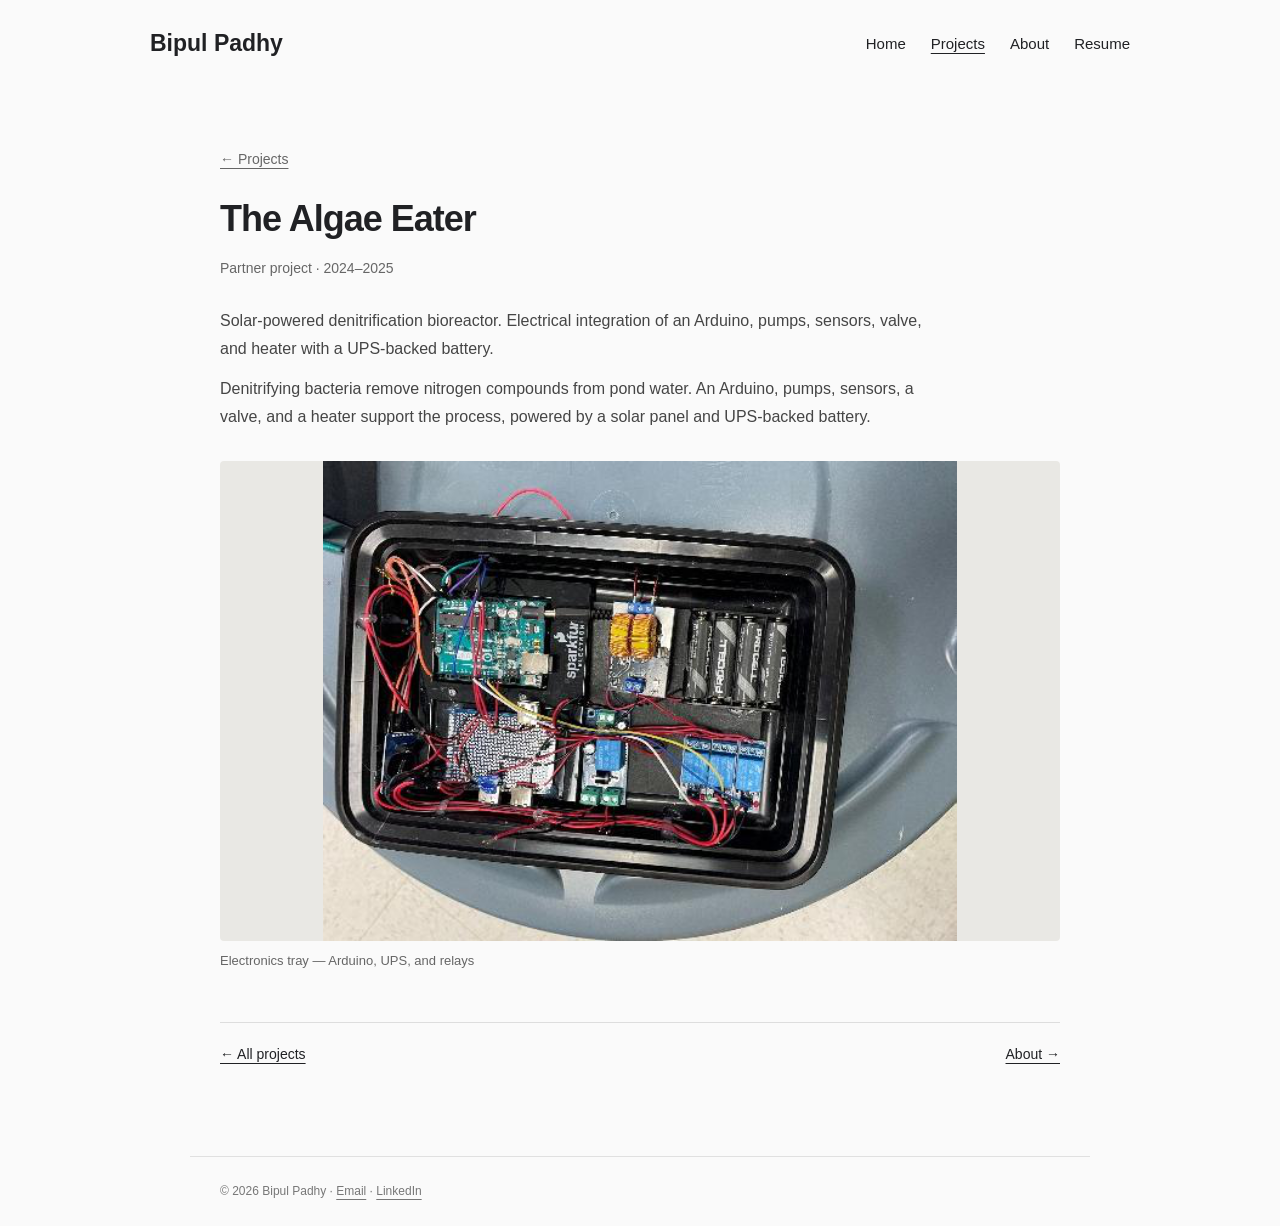
==== projects/algae-eater/index.html @ 181bf93d "Publish original power electronics portfolio with project photos and resume" ====
<!doctype html><html lang="en"><head><meta charset="utf-8"><meta name="viewport" content="width=device-width,initial-scale=1"><meta name="description" content="Bipul Padhy — electrical engineering projects at UT Austin."><title>The Algae Eater | Bipul Padhy</title><link rel="stylesheet" href="../../style.css"></head><body><a class="skip" href="#main">Skip to content</a><header><a class="name" href="../../">Bipul Padhy</a><nav aria-label="Main navigation"><a href="../../">Home</a><a href="../../projects/" aria-current="page">Projects</a><a href="../../about/">About</a><a href="../../resume/">Resume</a></nav></header><main id="main"><a class="breadcrumb" href="../">← Projects</a><h1>The Algae Eater</h1><p class="meta">Partner project · 2024–2025</p><p class="project-description">Solar-powered denitrification bioreactor. Electrical integration of an Arduino, pumps, sensors, valve, and heater with a UPS-backed battery.</p><p class="project-explanation">Denitrifying bacteria remove nitrogen compounds from pond water. An Arduino, pumps, sensors, a valve, and a heater support the process, powered by a solar panel and UPS-backed battery.</p><div class="photos project-gallery"><figure><a href="../../assets/project-48.png" target="_blank" rel="noopener" aria-label="Open full-size image: Electronics tray — Arduino, UPS, and relays"><img src="../../assets/project-48.png" alt="Electronics tray — Arduino, UPS, and relays" loading="lazy"></a><figcaption>Electronics tray — Arduino, UPS, and relays</figcaption></figure></div><div class="project-nav"><a href="../">← All projects</a><a href="../../about/">About →</a></div></main><footer>© 2026 Bipul Padhy · <a href="mailto:bkp736@eid.utexas.edu">Email</a> · <a href="https://www.linkedin.com/in/bipulpadhy">LinkedIn</a></footer></body></html>
---- style.css ----
*{box-sizing:border-box}html{overflow-wrap:break-word}body{margin:0;background:#fafafa;color:#202124;font-family:-apple-system,BlinkMacSystemFont,"Segoe UI",Arial,sans-serif;line-height:1.65;font-size:16px}a{color:inherit;text-underline-offset:4px}a:hover{color:#666}a:focus-visible,button:focus-visible{outline:2px solid #b14f2a;outline-offset:5px}header{max-width:1040px;margin:auto;padding:25px 30px;display:flex;justify-content:space-between;align-items:center;gap:25px}.name{font-size:23px;font-weight:700;text-decoration:none}nav{display:flex;gap:25px;font-size:15px}nav a{text-decoration:none}nav a[aria-current=page]{text-decoration:underline}main{max-width:900px;margin:60px auto 90px;padding:0 30px;min-height:55vh}h1{font-size:36px;line-height:1.25;letter-spacing:-1px;margin:0 0 16px}h2{font-size:24px;line-height:1.3;margin:48px 0 24px}h3{font-size:18px;line-height:1.4;margin:13px 0 0}.intro{margin:0;color:#555}.intro a{color:#202124}.grid{display:grid;grid-template-columns:1fr 1fr;gap:35px 26px}.card{text-decoration:none;display:block}.thumb{width:100%;height:260px;object-fit:contain;display:block;background:#e9e8e4;border-radius:5px}.card:hover h3{text-decoration:underline}.more{display:inline-block;margin-top:28px;font-size:15px}.year{font-size:14px;color:#707070;border-bottom:1px solid #ddd;padding-bottom:8px;margin:35px 0 23px}.plain-projects{list-style:none;padding:0;display:grid;grid-template-columns:1fr 1fr;gap:18px 26px;margin:28px 0 0}.plain-projects a{font-size:17px}.plain-projects small{display:block;color:#666;font-size:13px}.breadcrumb{font-size:14px;color:#666;display:block;margin-bottom:25px}.meta{font-size:14px;color:#666;margin:0 0 27px}.copy{max-width:740px;line-height:1.8}.copy p{margin:0 0 20px}.photos{margin-top:35px}.photos figure{margin:0 0 35px}.photos img{display:block;width:100%;max-height:660px;object-fit:contain;background:#e9e8e4;border-radius:4px}.photos figcaption{font-size:13px;color:#666;margin-top:9px}.about{max-width:650px}.about-links{display:flex;flex-wrap:wrap;gap:25px;margin-top:30px;font-size:15px}footer{max-width:900px;padding:25px 30px;margin:auto;border-top:1px solid #e0e0e0;color:#777;font-size:12px}.skip{position:absolute;top:-100px;padding:10px;background:white}.skip:focus{top:10px}.project-nav{display:flex;justify-content:space-between;border-top:1px solid #ddd;margin-top:50px;padding-top:20px;font-size:14px}.photos a{cursor:zoom-in}@media(max-width:600px){header{padding:20px;gap:15px}.name{font-size:20px}nav{gap:15px;font-size:13px}main{padding:0 20px;margin-top:40px}h1{font-size:31px}h2{margin-top:38px}.grid{gap:27px 16px}.thumb{height:180px}h3{font-size:16px}.plain-projects{grid-template-columns:1fr}.photos img{max-height:520px}footer{padding:22px 20px}}@media(max-width:380px){nav{gap:10px}.grid{grid-template-columns:1fr}.thumb{height:240px}}
.lead-photo{margin:32px 0 40px}.lead-photo img{display:block;width:100%;max-height:440px;object-fit:contain;background:#e9e8e4;border-radius:4px}.lead-photo figcaption,figcaption{color:#666;font-size:13px;margin-top:8px}.copy h2{font-size:21px;margin:30px 0 12px}.copy details{margin:20px 0}.copy summary{cursor:pointer;font-size:15px;text-decoration:underline;text-underline-offset:4px}.copy figure{margin:20px 0}.diagram{width:100%;height:auto;display:block}

.home-intro{border-bottom:1px solid #ddd;padding:10px 0 35px;margin-bottom:32px}.home-intro h1{font-size:48px;font-weight:650;letter-spacing:-1.5px;margin:0}.work-heading{margin:0 0 24px;font-size:18px;font-weight:500;color:#666}@media(max-width:600px){.home-intro h1{font-size:38px}}

.project-description{max-width:730px;margin:0 0 30px;color:#454545;font-size:16px;line-height:1.75}.project-gallery{display:grid;grid-template-columns:1fr 1fr;gap:28px 22px;margin-top:30px}.project-gallery figure{margin:0}.project-gallery img{height:320px;max-height:none}.project-gallery figure:first-child{grid-column:1/-1}.project-gallery figure:first-child img{height:auto;max-height:480px}.project-gallery figure:has(img[src*="waveforms"]){grid-column:1/-1}.project-gallery figure:has(img[src*="waveforms"]) img{height:auto;max-height:none}@media(max-width:600px){.project-gallery{grid-template-columns:1fr;gap:25px}.project-gallery img{height:auto;max-height:450px}.project-description{font-size:15px}}

.project-gallery .rotated-board{display:block;width:min(100%,480px);aspect-ratio:1;margin:0 auto;padding:16px}.project-gallery .rotated-board img{width:100%;height:100%;max-height:none;object-fit:contain;transform:rotate(-90deg)}.project-gallery .full-width{grid-column:1/-1}.project-gallery .full-width img{height:auto;max-height:none}.work-heading{margin-top:0}

.readme-copy{line-height:1.8;max-width:840px}.readme-copy h2{font-size:22px;margin:35px 0 15px}.readme-copy li{margin-bottom:8px}.readme-image{display:block;margin:25px 0}.readme-image img{display:block;max-width:100%;height:auto}.readme-copy p{margin:18px 0}

.project-description:has(+.project-explanation){margin-bottom:12px}.project-explanation{max-width:730px;margin:0 0 30px;line-height:1.75;font-size:16px;color:#454545}@media(max-width:600px){.project-explanation{font-size:15px}}

.resume-preview{display:block;width:100%;height:auto;border:1px solid #ddd;background:white;margin:25px 0}.resume-text{margin-top:25px;font-size:14px}.resume-text pre{white-space:pre-wrap;font:inherit;overflow-wrap:anywhere}

.project-result{max-width:730px;font-size:16px;line-height:1.75;margin:0 0 16px;color:#454545}.project-description:has(+.project-result){margin-bottom:12px}@media(max-width:600px){.project-result{font-size:15px}}

.home-about{max-width:740px;margin-bottom:48px}.home-about h1{font-size:28px;letter-spacing:-.5px;margin-bottom:20px}.home-about .copy p{margin-bottom:0}

.home-about{max-width:none;display:grid;grid-template-columns:minmax(0,1fr) 240px;gap:36px;align-items:center}.portrait{display:block;width:100%;height:auto;border-radius:5px}@media(max-width:650px){.home-about{grid-template-columns:1fr;gap:24px}.portrait{max-width:300px;grid-row:1}}
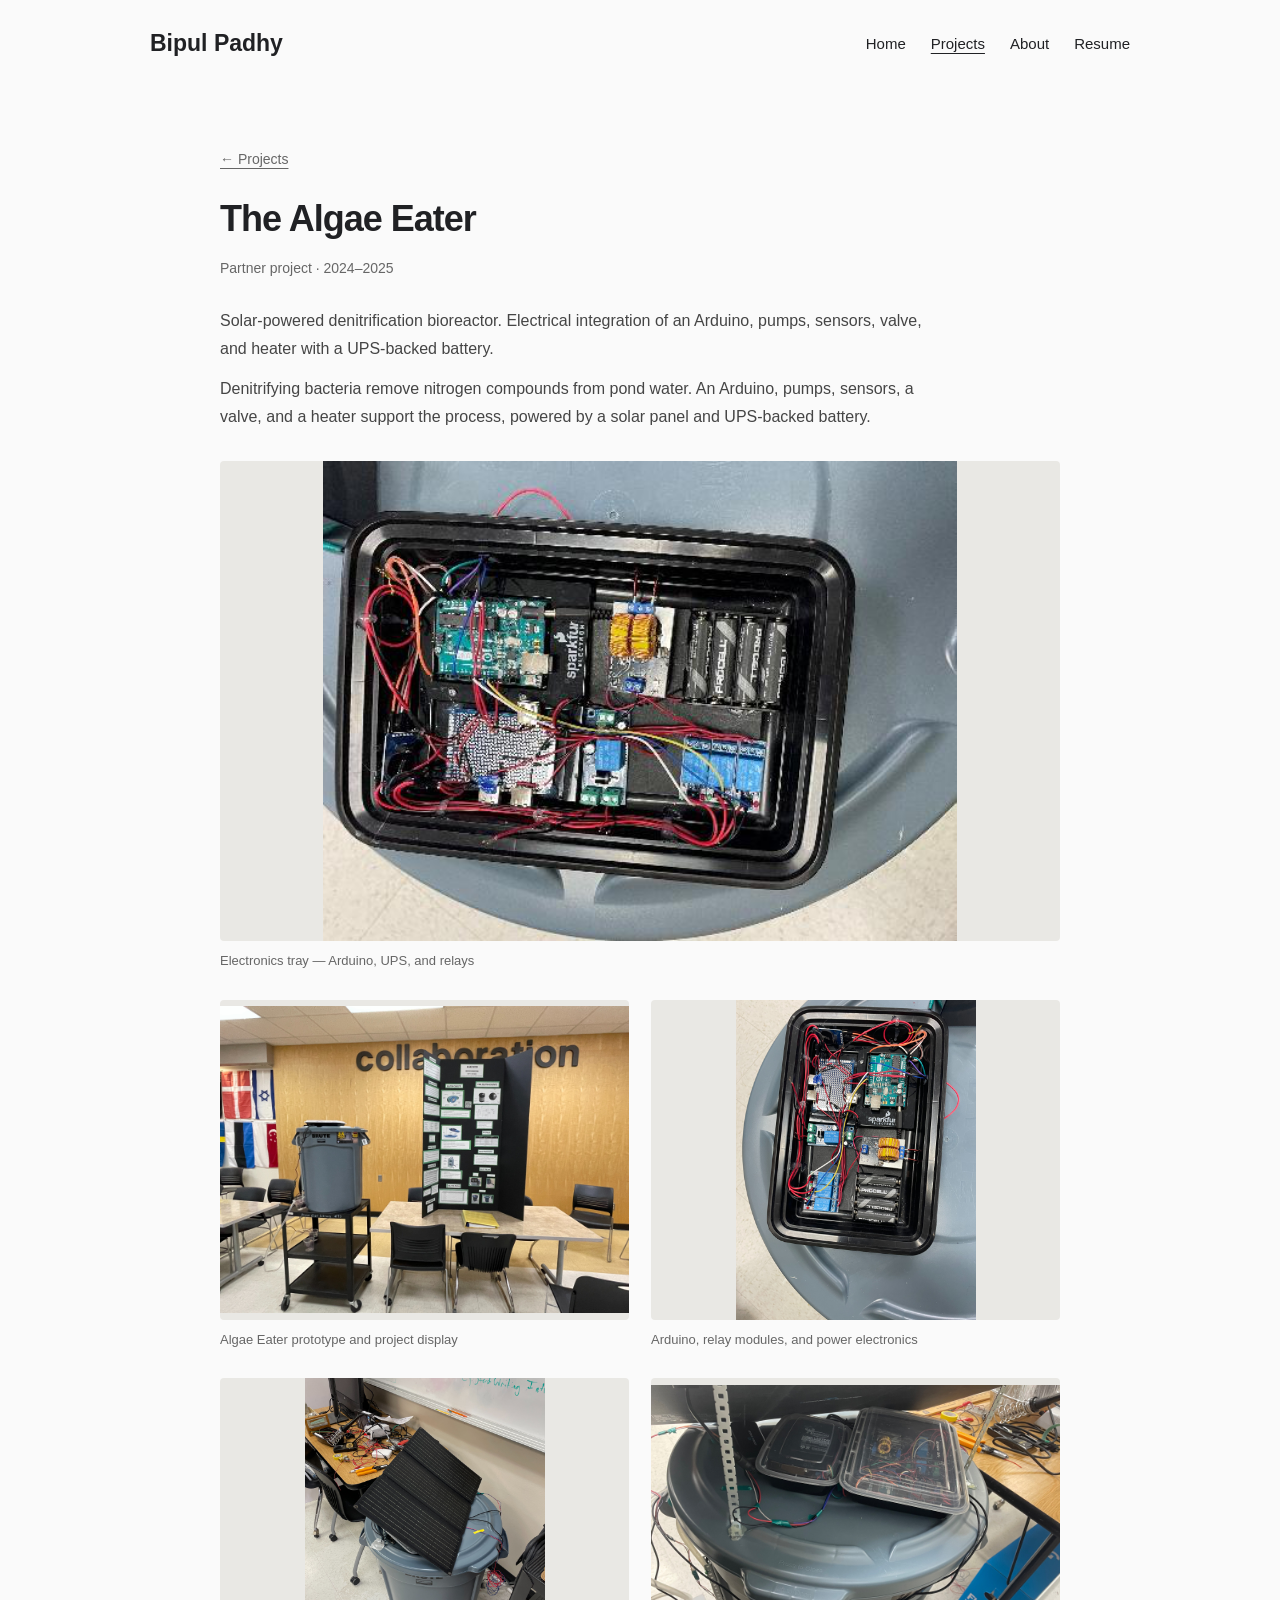
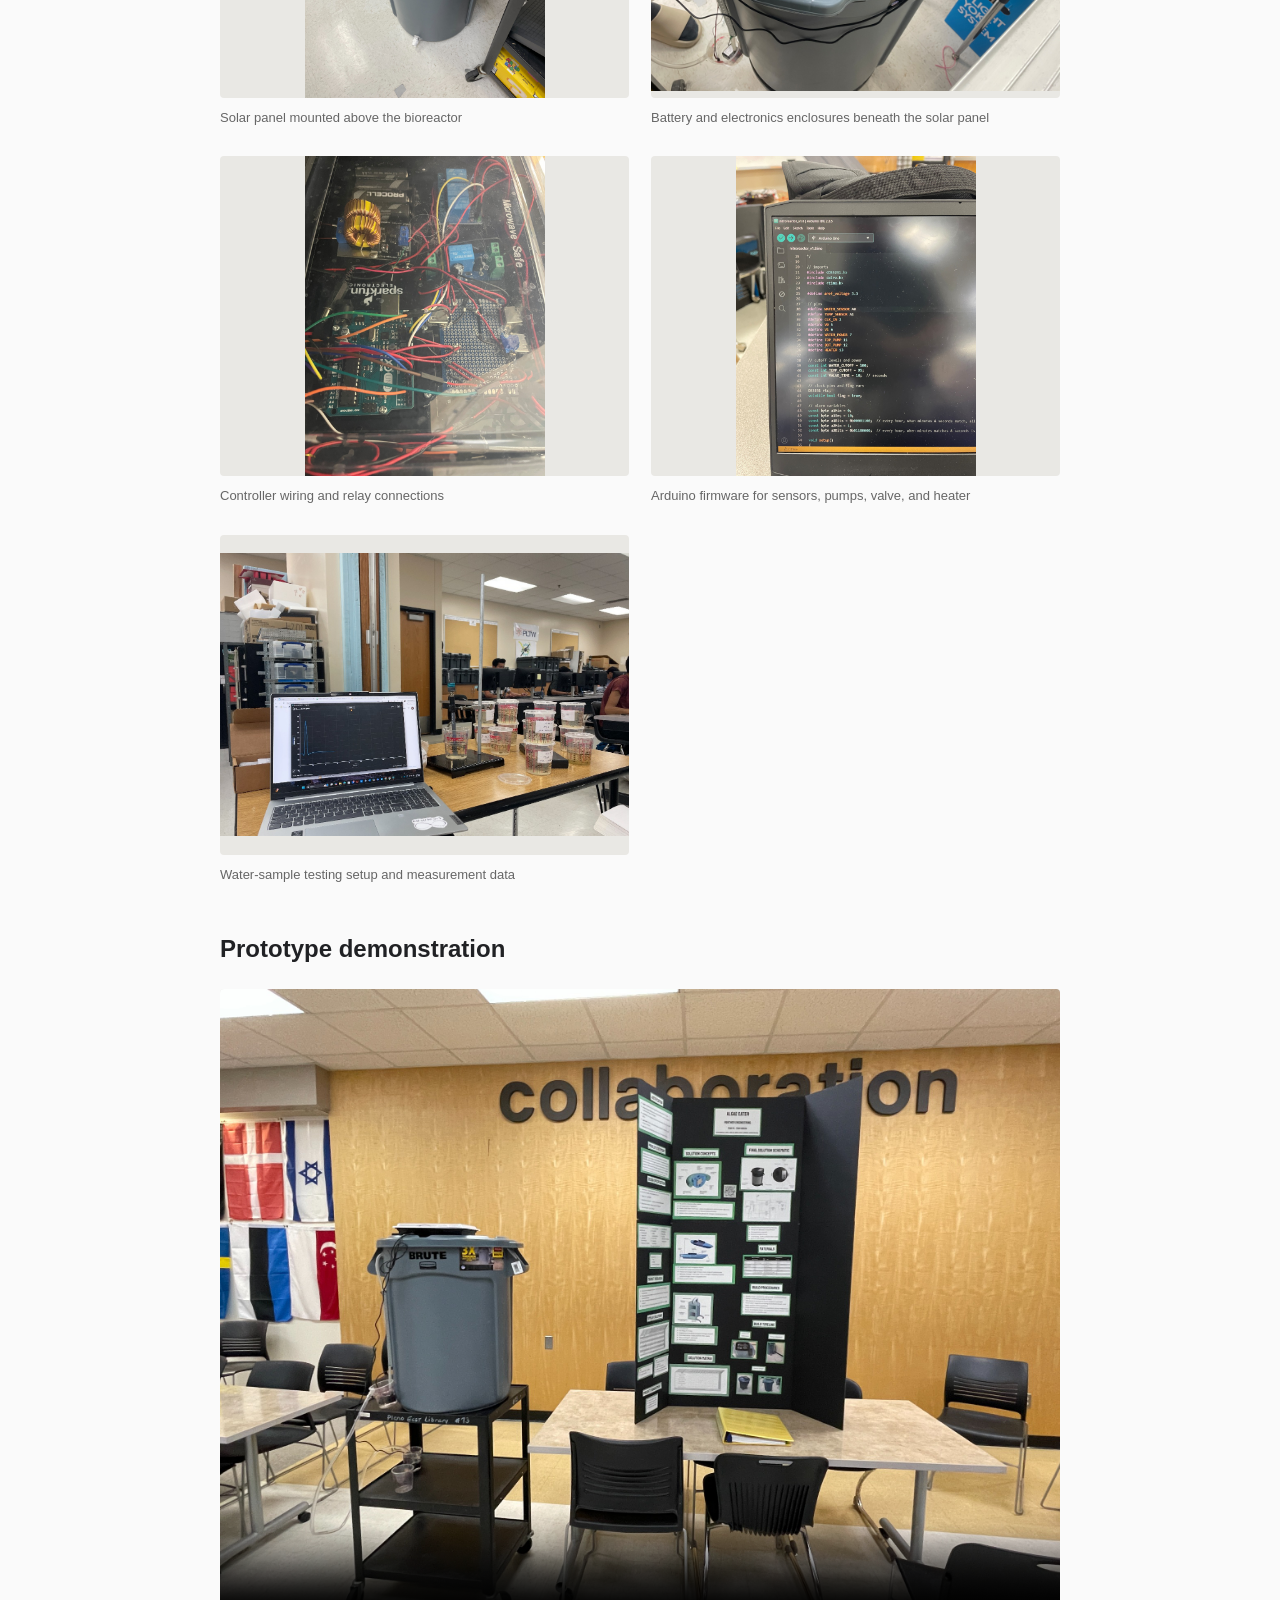
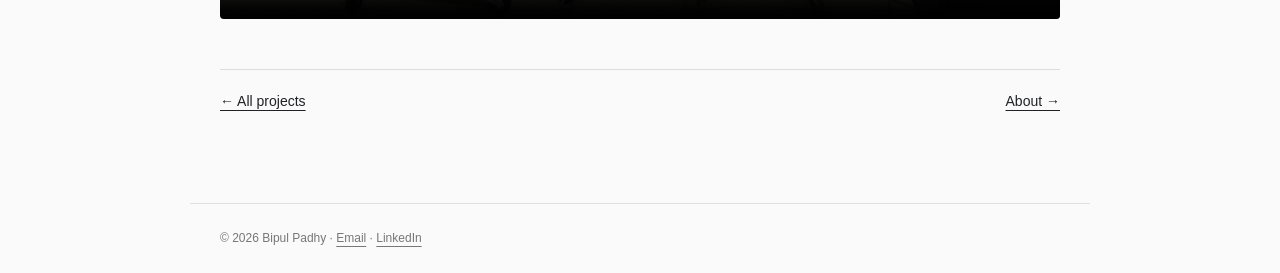
==== commit 51fcc5ec: "Add seven Algae Eater project photos and a playable demonstration video" ====
--- a/projects/algae-eater/index.html
+++ b/projects/algae-eater/index.html
@@ -1 +1 @@
-<!doctype html><html lang="en"><head><meta charset="utf-8"><meta name="viewport" content="width=device-width,initial-scale=1"><meta name="description" content="Bipul Padhy — electrical engineering projects at UT Austin."><title>The Algae Eater | Bipul Padhy</title><link rel="stylesheet" href="../../style.css"></head><body><a class="skip" href="#main">Skip to content</a><header><a class="name" href="../../">Bipul Padhy</a><nav aria-label="Main navigation"><a href="../../">Home</a><a href="../../projects/" aria-current="page">Projects</a><a href="../../about/">About</a><a href="../../resume/">Resume</a></nav></header><main id="main"><a class="breadcrumb" href="../">← Projects</a><h1>The Algae Eater</h1><p class="meta">Partner project · 2024–2025</p><p class="project-description">Solar-powered denitrification bioreactor. Electrical integration of an Arduino, pumps, sensors, valve, and heater with a UPS-backed battery.</p><p class="project-explanation">Denitrifying bacteria remove nitrogen compounds from pond water. An Arduino, pumps, sensors, a valve, and a heater support the process, powered by a solar panel and UPS-backed battery.</p><div class="photos project-gallery"><figure><a href="../../assets/project-48.png" target="_blank" rel="noopener" aria-label="Open full-size image: Electronics tray — Arduino, UPS, and relays"><img src="../../assets/project-48.png" alt="Electronics tray — Arduino, UPS, and relays" loading="lazy"></a><figcaption>Electronics tray — Arduino, UPS, and relays</figcaption></figure></div><div class="project-nav"><a href="../">← All projects</a><a href="../../about/">About →</a></div></main><footer>© 2026 Bipul Padhy · <a href="mailto:bkp736@eid.utexas.edu">Email</a> · <a href="https://www.linkedin.com/in/bipulpadhy">LinkedIn</a></footer></body></html>+<!doctype html><html lang="en"><head><meta charset="utf-8"><meta name="viewport" content="width=device-width,initial-scale=1"><meta name="description" content="Bipul Padhy — electrical engineering projects at UT Austin."><title>The Algae Eater | Bipul Padhy</title><link rel="stylesheet" href="../../style.css"></head><body><a class="skip" href="#main">Skip to content</a><header><a class="name" href="../../">Bipul Padhy</a><nav aria-label="Main navigation"><a href="../../">Home</a><a href="../../projects/" aria-current="page">Projects</a><a href="../../about/">About</a><a href="../../resume/">Resume</a></nav></header><main id="main"><a class="breadcrumb" href="../">← Projects</a><h1>The Algae Eater</h1><p class="meta">Partner project · 2024–2025</p><p class="project-description">Solar-powered denitrification bioreactor. Electrical integration of an Arduino, pumps, sensors, valve, and heater with a UPS-backed battery.</p><p class="project-explanation">Denitrifying bacteria remove nitrogen compounds from pond water. An Arduino, pumps, sensors, a valve, and a heater support the process, powered by a solar panel and UPS-backed battery.</p><div class="photos project-gallery"><figure><a href="../../assets/project-48.png" target="_blank" rel="noopener" aria-label="Open full-size image: Electronics tray — Arduino, UPS, and relays"><img src="../../assets/project-48.png" alt="Electronics tray — Arduino, UPS, and relays" loading="lazy"></a><figcaption>Electronics tray — Arduino, UPS, and relays</figcaption></figure><figure><a href="../../assets/algae-eater-project-display.jpg" target="_blank" rel="noopener" aria-label="Open full-size image: Algae Eater prototype and project display"><img src="../../assets/algae-eater-project-display.jpg" alt="Algae Eater prototype and project display" width="2048" height="1536" loading="lazy"></a><figcaption>Algae Eater prototype and project display</figcaption></figure><figure><a href="../../assets/algae-eater-electronics-tray.jpg" target="_blank" rel="noopener" aria-label="Open full-size image: Arduino, relay modules, and power electronics"><img src="../../assets/algae-eater-electronics-tray.jpg" alt="Arduino, relay modules, and power electronics" width="1536" height="2048" loading="lazy"></a><figcaption>Arduino, relay modules, and power electronics</figcaption></figure><figure><a href="../../assets/algae-eater-solar-panel.jpg" target="_blank" rel="noopener" aria-label="Open full-size image: Solar panel mounted above the bioreactor"><img src="../../assets/algae-eater-solar-panel.jpg" alt="Solar panel mounted above the bioreactor" width="1536" height="2048" loading="lazy"></a><figcaption>Solar panel mounted above the bioreactor</figcaption></figure><figure><a href="../../assets/algae-eater-enclosures.jpg" target="_blank" rel="noopener" aria-label="Open full-size image: Battery and electronics enclosures beneath the solar panel"><img src="../../assets/algae-eater-enclosures.jpg" alt="Battery and electronics enclosures beneath the solar panel" width="2048" height="1536" loading="lazy"></a><figcaption>Battery and electronics enclosures beneath the solar panel</figcaption></figure><figure><a href="../../assets/algae-eater-wiring-detail.jpg" target="_blank" rel="noopener" aria-label="Open full-size image: Controller wiring and relay connections"><img src="../../assets/algae-eater-wiring-detail.jpg" alt="Controller wiring and relay connections" width="1536" height="2048" loading="lazy"></a><figcaption>Controller wiring and relay connections</figcaption></figure><figure><a href="../../assets/algae-eater-firmware.jpg" target="_blank" rel="noopener" aria-label="Open full-size image: Arduino firmware for sensors, pumps, valve, and heater"><img src="../../assets/algae-eater-firmware.jpg" alt="Arduino firmware for sensors, pumps, valve, and heater" width="1536" height="2048" loading="lazy"></a><figcaption>Arduino firmware for sensors, pumps, valve, and heater</figcaption></figure><figure><a href="../../assets/algae-eater-water-testing.jpg" target="_blank" rel="noopener" aria-label="Open full-size image: Water-sample testing setup and measurement data"><img src="../../assets/algae-eater-water-testing.jpg" alt="Water-sample testing setup and measurement data" width="1170" height="809" loading="lazy"></a><figcaption>Water-sample testing setup and measurement data</figcaption></figure></div><section aria-labelledby="demo-heading"><h2 id="demo-heading">Prototype demonstration</h2><video controls playsinline preload="metadata" poster="../../assets/algae-eater-project-display.jpg" style="display:block;width:100%;height:auto;border-radius:4px;background:#e9e8e4"><source src="../../assets/algae-eater-demo.mp4" type="video/mp4">Your browser does not support embedded video. <a href="../../assets/algae-eater-demo.mp4">Download the demonstration video</a>.</video></section><div class="project-nav"><a href="../">← All projects</a><a href="../../about/">About →</a></div></main><footer>© 2026 Bipul Padhy · <a href="mailto:bkp736@eid.utexas.edu">Email</a> · <a href="https://www.linkedin.com/in/bipulpadhy">LinkedIn</a></footer></body></html>
